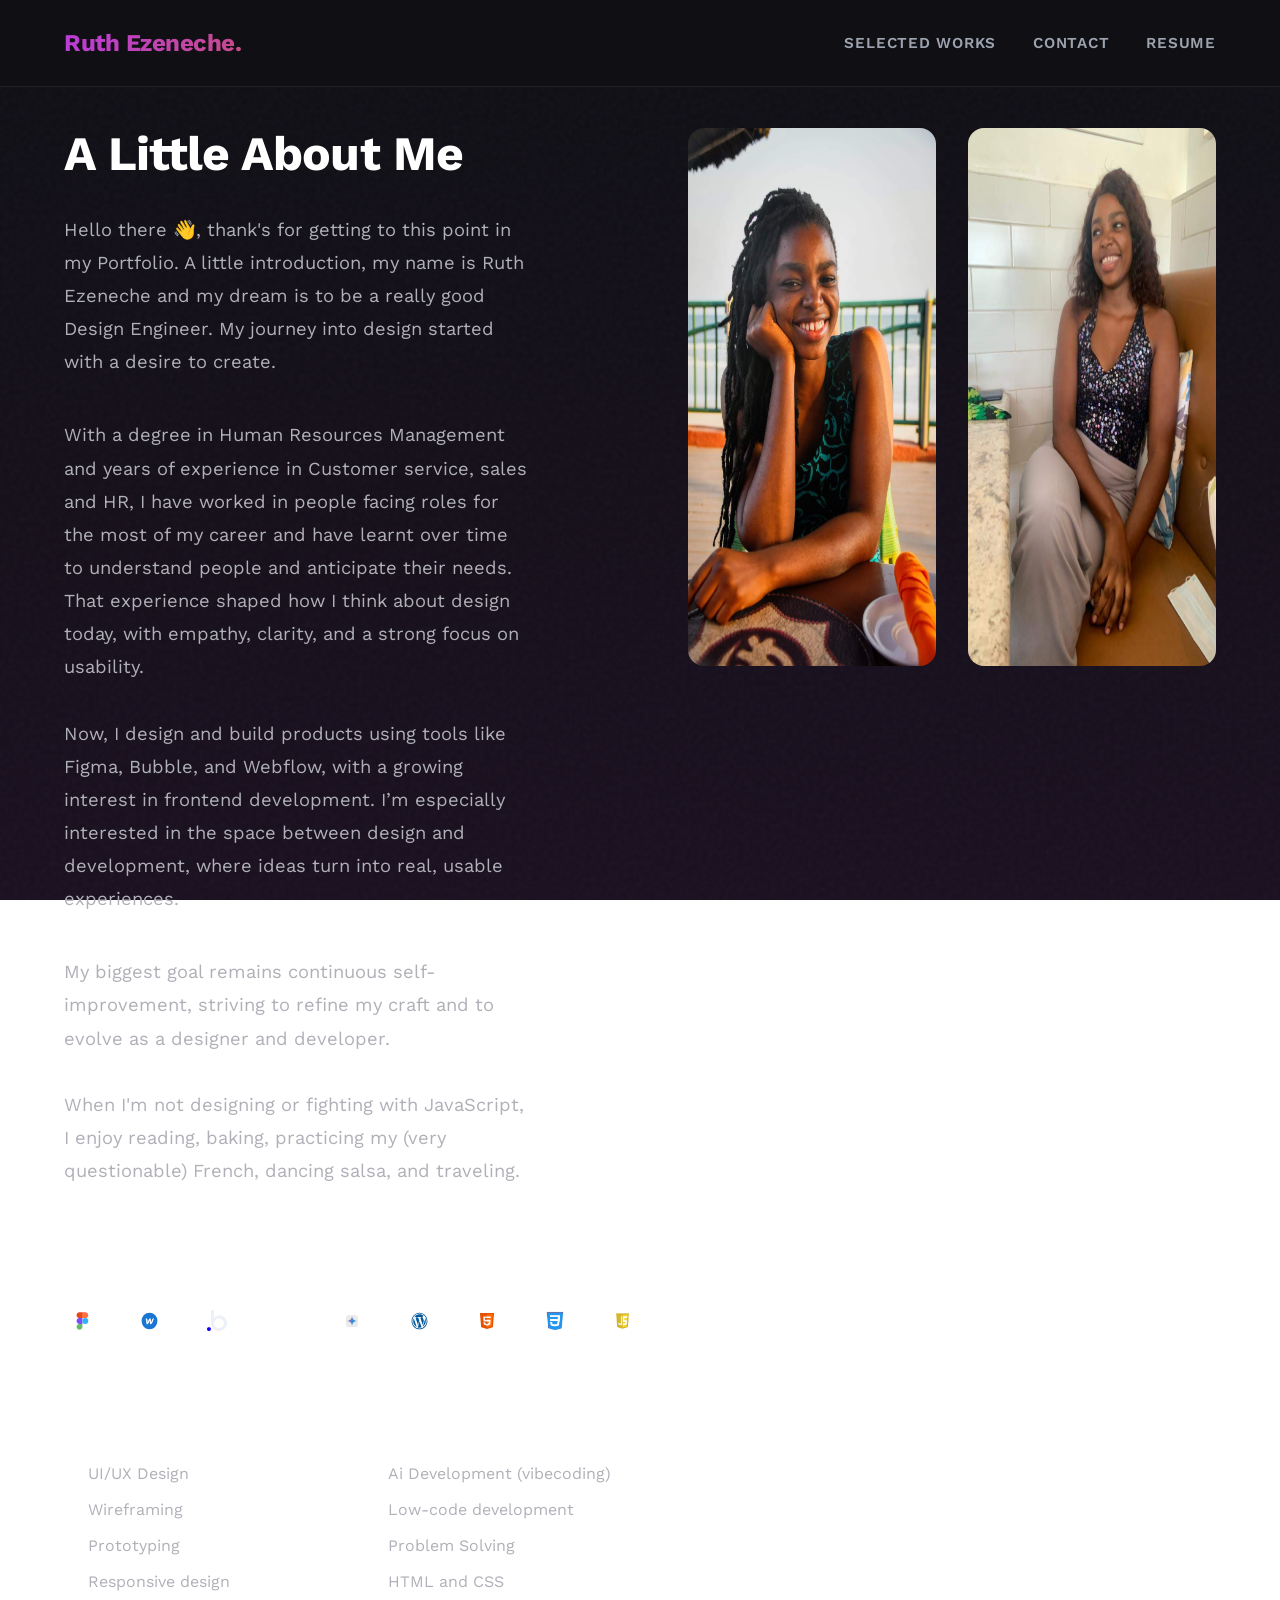
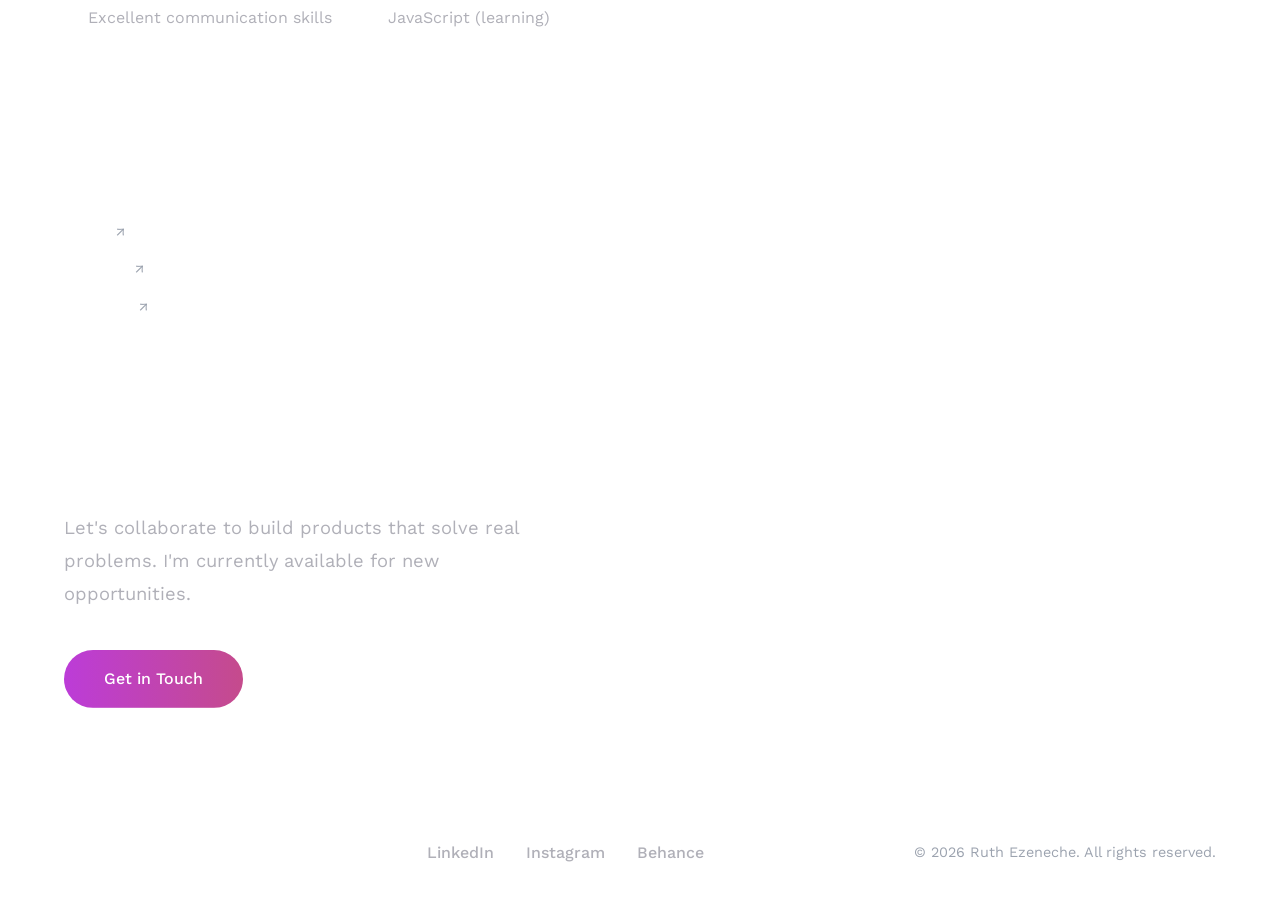
==== about.html @ 05e9ae5f "Add premium case study layouts and about page styling" ====
<!DOCTYPE html>
<html lang="en">

<head>
    <meta charset="UTF-8">
    <meta name="viewport" content="width=device-width, initial-scale=1.0">
    <title>About Ruth Ezeneche | Design Engineer</title>
    <meta name="description" content="About Ruth Ezeneche, a Design Engineer based.">
    <!-- Fonts -->
    <link rel="preconnect" href="https://fonts.googleapis.com">
    <link rel="preconnect" href="https://fonts.gstatic.com" crossorigin>
    <link href="https://fonts.googleapis.com/css2?family=Work+Sans:ital,wght@0,100..900;1,100..900&display=swap"
        rel="stylesheet">
    <link rel="stylesheet" href="style.css">
</head>

<body>
    <!-- Navigation -->
    <nav class="navbar">
        <a href="index.html" class="logo">Ruth Ezeneche.</a>
        <div class="hamburger">
            <span class="bar"></span>
            <span class="bar"></span>
            <span class="bar"></span>
        </div>
        <div class="nav-links">
            <a class="hidden" href="about.html">About</a>
            <a href="index.html#work">Selected Works</a>
            <a href="#contact">Contact</a>
            <a href="#contact">Resume</a>
        </div>
    </nav>

    <main>
        <!-- About Section -->
        <section class="about-section" id="about" style="padding-top: 8rem; border-top: none;">
            <div class="about-grid">

                <div class="about-intro fade-up">

                    <div class="about-text">
                        <h1 class="section-heading">A Little About Me</h1>
                        <p class="about-text">

                            Hello there 👋, thank's for getting to this point in my Portfolio. A little introduction, my
                            name is Ruth Ezeneche and my dream is to be a really good Design Engineer. My journey into
                            design started with a desire to create.

                        </p>

                        <p class="about-text">
                            With a degree in Human Resources Management and
                            years of experience in Customer service, sales and HR, I have worked in people
                            facing roles for the most of my career and have learnt over time to understand people and
                            anticipate their needs. That experience shaped how I think about design today, with empathy,
                            clarity, and a strong focus on usability.<br><br>

                            Now, I design and build products using tools like Figma, Bubble, and Webflow, with a growing
                            interest in frontend development. I’m especially interested in the space between design and
                            development, where ideas turn into real, usable experiences.

                        </p>


                        <p class="about-text">
                            My biggest goal remains continuous self-improvement, striving to refine my craft and to
                            evolve as a designer and developer. <br><br>

                            When I'm not designing or fighting with JavaScript, I enjoy reading, baking, practicing my
                            (very questionable) French,
                            dancing salsa, and traveling.

                        </p>
                    </div>

                    <div class="about-details fade-up delay-1">

                        <div class="detail-group">
                            <h3 class="detail-heading">Skills and Tools</h3>
                            <div class="skill-row">
                                <div class="tools-images">
                                    <img class="tools-icon" src="./Images/icons8-figma.svg" alt="Figma">
                                </div>
                                <div class="tools-images">
                                    <img class="tools-icon" src="./Images/icons8-webflow.svg" alt="Webflow">
                                </div>
                                <div class="tools-images">
                                    <img class="tools-icon" src="./Images/bbble.io-white.png" alt="Bubble">
                                </div>
                                <div class="tools-images">
                                    <img class="tools-icon" src="./Images/chatgpt white.png" alt="ChatGPT">
                                </div>

                                <div class="tools-images">
                                    <img class="tools-icon" src="./Images/gemini_icon-removebg-preview.png"
                                        alt="Gemini">
                                </div>
                                <div class="tools-images">
                                    <img class="tools-icon" src="./Images/icons8-wordpress.svg" alt="Wordpress">
                                </div>
                                <div class="tools-images">
                                    <img class="tools-icon" src="./Images/icons8-html.svg" alt="HTML">
                                </div>
                                <div class="tools-images">
                                    <img class="tools-icon" src="./Images/css_icon-removebg-preview.png" alt="CSS">
                                </div>
                                <div class="tools-images">
                                    <img class="tools-icon" src="./Images/javascript_logo-removebg-preview.png"
                                        alt="Javascript">
                                </div>
                            </div>
                        </div>

                        <div class="detail-group">
                            <h3 class="detail-heading">My Skills</h3>
                            <div class="skills-list">
                                <ul class="skills-group">
                                    <li>UI/UX Design</li>
                                    <li>Wireframing</li>
                                    <li>Prototyping</li>
                                    <li>Responsive design</li>
                                    <li>Excellent communication skills</li>
                                </ul>

                                <ul class="skills-group">

                                    <li>Ai Development (vibecoding)</li>
                                    <li>Low-code development</li>
                                    <li>Problem Solving</li>
                                    <li>HTML and CSS</li>
                                    <li>JavaScript (learning)</li>
                                </ul>
                            </div>

                        </div>

                        <!-- Minimal Contact Section -->
                        <div class="minimal-contact fade-up delay-2">
                            <div class="minimal-contact-header">
                                <h3 class="detail-heading" style="margin-bottom: 0;">Feel free to reach out!</h3>
                                <div class="minimal-contact-line"></div>
                            </div>
                            
                            <ul class="minimal-contact-list">
                                <li style="display: flex; align-items: center; padding-left: 0;">
                                    <a onclick="copyEmail(event)" class="minimal-contact-link">Email <span>↗</span></a>
                                    <span id="email-feedback" class="copy-feedback">Copied to clipboard!</span>
                                </li>
                                <li style="padding-left: 0;"><a href="#" class="minimal-contact-link">Resume <span>↗</span></a></li>
                                <li style="padding-left: 0;"><a href="https://www.linkedin.com/in/ruth-ezeneche/" target="_blank" class="minimal-contact-link">Linkedin <span>↗</span></a></li>
                            </ul>
                            <script>
                                function copyEmail(e) {
                                    e.preventDefault();
                                    navigator.clipboard.writeText('ruthezeneche22@gmail.com').then(() => {
                                        const feedback = document.getElementById('email-feedback');
                                        feedback.classList.add('show');
                                        setTimeout(() => feedback.classList.remove('show'), 2000);
                                    });
                                }
                            </script>
                        </div>

                    </div>

                </div>

                <div class="my-pictures">
                    <div class="pictures-wrapper">
                        <img class=" bio-image" src="./Images/Ruth-at-LaPalm.jpg" alt="Ruth Ezeneche">
                    </div>

                    <div class="pictures-wrapper">
                        <img class="bio-image" src="./Images/me-at-resto.jpg" alt="Ruth Ezeneche">
                    </div>
                </div>

            </div>
        </section>

    </main>

    <!-- Footer Section -->
    <footer class="footer" id="contact">
        <div class="footer-container">
            <div class="footer-top fade-up">
                <div class="footer-cta">
                    <h2>Got a project in mind?</h2>
                    <p>Let's collaborate to build products that solve real problems. I'm currently available for new
                        opportunities.</p>
                    <a href="mailto:hello@example.com" class="btn btn-primary">Get in Touch</a>
                </div>
            </div>

            <div class="footer-bottom fade-up delay-1">
                <div class="footer-logo">Ruth Ezeneche.</div>

                <div class="footer-links">
                    <a href="https://www.linkedin.com/in/ruth-ezeneche/" target="_blank">LinkedIn</a>
                    <a href="https://www.instagram.com/ladyruth_designandbuild/" target="_blank">Instagram</a>
                    <a href="https://www.behance.net/ruthezeneche22" target="_blank">Behance</a>
                </div>

                <div class="footer-copyright">
                    &copy; 2026 Ruth Ezeneche. All rights reserved.
                </div>
            </div>
        </div>
    </footer>

    <script src="script.js"></script>
</body>

</html>
---- style.css ----
:root {
    /* Colors */
    --bg-color: #0F0F14;
    /* Charcoal top */
    --surface-color: #121214;
    --border-color: rgba(255, 255, 255, 0.08);
    /* Subtle borders */
    --text-primary: #ffffff;
    --text-secondary: #9ca3af;

    /* Typography */
    --font-heading: 'Work Sans', sans-serif;
    --font-body: 'Work Sans', sans-serif;

    /* Utilities */
    --transition-smooth: all 0.4s cubic-bezier(0.16, 1, 0.3, 1);
}

* {
    margin: 0;
    padding: 0;
    box-sizing: border-box;
}

body {
    background: linear-gradient(180deg, #0F0F14 0%, #1A1020 100%);
    background-attachment: fixed;
    color: #B0B0B8;
    font-family: var(--font-body);
    font-weight: 400;
    overflow-x: hidden;
    line-height: 1.6;
}

body::before {
    content: "";
    position: fixed;
    top: 0;
    left: 0;
    width: 100vw;
    height: 100vh;
    pointer-events: none;
    z-index: -1;
    opacity: 0.035;
    background-image: url("data:image/svg+xml,%3Csvg viewBox='0 0 200 200' xmlns='http://www.w3.org/2000/svg'%3E%3Cfilter id='noiseFilter'%3E%3CfeTurbulence type='fractalNoise' baseFrequency='0.85' numOctaves='3' stitchTiles='stitch'/%3E%3C/filter%3E%3Crect width='100%25' height='100%25' filter='url(%23noiseFilter)'/%3E%3C/svg%3E");
}

/* -------------------
   TYPOGRAPHY 
------------------- */
h1,
h2,
h3,
h4 {
    font-family: var(--font-heading);
    color: var(--text-primary);
    line-height: 1.1;
    font-weight: 700;
    letter-spacing: -0.02em;
}

.text-gradient {
    color: var(--text-primary);
}

/* -------------------
   NAVIGATION 
------------------- */
.navbar {
    position: fixed;
    top: 0;
    width: 100%;
    padding: 1.5rem 5%;
    display: flex;
    justify-content: space-between;
    align-items: center;
    z-index: 100;
    background: var(--bg-color);
    border-bottom: 1px solid var(--border-color);
}

.logo {
    background: linear-gradient(90deg, #BC3CD8, #C54B8C);
    background-clip: text;
    -webkit-background-clip: text;
    color: transparent;
    text-decoration: none;
    font-family: var(--font-heading);
    font-weight: 700;
    font-size: 1.5rem;
    letter-spacing: -0.02em;
}

.hidden {
    display: none !important;
}

.hamburger {
    display: none;
    cursor: pointer;
}

.hamburger .bar {
    display: block;
    width: 25px;
    height: 3px;
    margin: 5px auto;
    -webkit-transition: all 0.3s ease-in-out;
    transition: all 0.3s ease-in-out;
    background-color: var(--text-primary);
    border-radius: 2px;
}

.nav-links a {
    color: var(--text-secondary);
    text-decoration: none;
    margin-left: 2rem;
    font-size: 0.95rem;
    transition: var(--transition-smooth);
    font-weight: 600;
    text-transform: uppercase;
    letter-spacing: 0.05em;
    position: relative;
    display: inline-block;
}

.nav-links a::after {
    content: '';
    position: absolute;
    bottom: -6px;
    /* Adjust distance from text */
    left: 50%;
    transform: translateX(-50%);
    width: 0;
    height: 3px;
    background-color: #ffffff;
    border-radius: 4px;
    transition: width 0.3s ease;
}

.nav-links a:hover {
    color: #BC3CD8;
    /* Using the bright purple/pink from your gradient */
}

.nav-links a:hover::after {
    width: 16px;
    /* The short dash length */
}

/* -------------------
   HERO SECTION 
------------------- */
.hero {
    min-height: 100vh;
    display: flex;
    flex-direction: column;
    justify-content: center;
    padding: 7rem 5% 1rem;
    position: relative;

}


.hero-title {
    font-size: clamp(3rem, 7vw, 5.5rem);
    letter-spacing: -0.02em;
    margin-bottom: 2rem;
    font-weight: 100;
}

.bold-text {
    font-weight: 600;
}

.hero-subtitle {
    font-size: 1.125rem;
    color: var(--text-secondary);
    max-width: 60%;
    margin-bottom: 3.5rem;
    font-weight: 400;
}

/* Buttons */
.hero-actions {
    display: flex;
    gap: 1.5rem;
    align-items: center;
}

.btn {
    padding: 1rem 2.5rem;
    border-radius: 100px;
    text-decoration: none;
    font-weight: 500;
    font-size: 1rem;
    transition: var(--transition-smooth);
    display: inline-flex;
    align-items: center;
    justify-content: center;
    cursor: pointer;
}

.btn-primary {
    background: linear-gradient(90deg, #BC3CD8, #C54B8C, #bc3cd8);
    background-size: 200% 100%;
    background-position: left;
    color: var(--text-primary);

    transition: background-position 0.4s ease, transform 0.2s ease, box-shadow 0.2s ease;
}


.btn-primary:hover {
    background-position: right;
    transform: translateY(-3px);
    box-shadow: 0 4px 12px rgba(0, 0, 0, 0.4);
}

.btn-secondary {
    background: transparent;
    color: var(--text-primary);
    border: 1px solid var(--border-color);
}

.btn-secondary:hover {
    background: var(--surface-color);
    transform: translateY(-3px);
}

/* Scroll Indicator */
.scroll-indicator {
    position: absolute;
    bottom: 2.5rem;
    left: 5%;
    display: flex;
    align-items: center;
    gap: 1rem;
}





/* -------------------
   SECTIONS & UTILITIES 
------------------- */
.works {
    padding: 4rem 5%;
    min-height: 100vh;
}

.section-header {
    margin-bottom: 4rem;
}

.section-header h2 {
    font-size: clamp(2.5rem, 5vw, 4rem);
    margin-bottom: 1rem;
}

.section-subtitle {
    color: var(--text-secondary);
    font-size: 1.1rem;
}

/* Intro Animations */
.fade-up {
    opacity: 0;
    transform: translateY(30px);
    animation: fadeUpAnim 1s cubic-bezier(0.16, 1, 0.3, 1) forwards;
}

.delay-1 {
    animation-delay: 0.2s;
}

.delay-2 {
    animation-delay: 0.4s;
}

.delay-3 {
    animation-delay: 0.6s;
}

@keyframes fadeUpAnim {
    to {
        opacity: 1;
        transform: translateY(0);
    }
}

/* -------------------
   ABOUT SECTION 
------------------- */
.about-section {
    padding: 4rem 5%;
    border-bottom: 1px solid var(--border-color);
}

.about-grid {
    display: flex;
    flex-direction: row;
    gap: 3rem;
    margin: 0 auto;
}

.about-intro {
    width: 50%;
}

.about-intro .section-heading {
    font-size: clamp(2rem, 4vw, 3rem);
    margin-bottom: 2rem;
    color: var(--text-primary);
}

.about-text {
    font-size: 1.15rem;
    margin-bottom: 2.5rem;
    width: 90%;
    line-height: 1.8;
}



.tools-images {
    width: 64px;
    height: 64px;
    border-radius: 999px;
    padding: 8px;
}

.tools-icon {
    width: 100%;
    height: 100%;
    object-fit: contain;
}



.read-more {
    display: inline-block;
    font-size: 0.95rem;
    font-weight: 500;
    color: var(--text-primary);
    text-decoration: none;
    border-bottom: 1px solid var(--text-primary);
    padding-bottom: 4px;
    transition: var(--transition-smooth);
}

.read-more:hover {
    color: var(--text-secondary);
    border-color: var(--text-secondary);
    transform: translateX(4px);
}

.my-pictures {
    width: 50%;
    display: flex;
    flex-direction: row;
    gap: 2rem;
}

.pictures-wrapper {
    width: 100%;
    max-height: 30%;
    border-radius: 1rem;
}

.bio-image {
    width: 100%;
    height: 100%;
    border-radius: 1rem;
}

.about-details {
    display: flex;
    flex-direction: column;
    gap: 4rem;
    padding-top: 1rem;
}

.detail-group {
    display: flex;
    flex-direction: column;
    gap: 1.25rem;
}

.detail-heading {
    font-size: 1rem;
    color: var(--text-primary);
    margin-bottom: 0.5rem;
    letter-spacing: 0.05em;
    text-transform: uppercase;
}

.skill-row {
    display: flex;
    gap: 2rem;
    font-size: 1rem;
    line-height: 1.5;
}

.skills-list {
    display: flex;
    flex-direction: row;
    gap: 2rem;
}

.skill-label {
    min-width: 80px;
    color: var(--text-primary);
}

.skills-group {
    list-style: none;
}

.skills-group li {
    position: relative;
    padding-left: 1.5rem;
    margin-bottom: 0.75rem;
    font-size: 1rem;
    line-height: 1.5;
}

.skills-group li::before {
    content: "—";
    position: absolute;
    left: 0;
    color: var(--text-primary);
}


/* -------------------
   WORKS GRID & CARDS
------------------- */
.works-grid {
    display: grid;
    grid-template-columns: repeat(auto-fill, minmax(320px, 1fr));
    gap: 3rem;
    align-items: stretch;
}

.work-card {
    display: flex;
    flex-direction: column;
    background: #252528;
    border: 1px solid rgba(255, 255, 255, 0.05);
    border-radius: 8px;
    padding: 2rem;
    text-decoration: none;
    color: var(--text-primary);
    transition: var(--transition-smooth);
    position: relative;
    cursor: pointer;
    min-height: 480px;
}

.work-card:hover {
    transform: translateY(-4px);
    border-color: rgba(255, 255, 255, 0.15);
    box-shadow: 0 10px 30px rgba(0, 0, 0, 0.5);
    background: #2A2A2D;
}

.work-tags {
    font-family: 'Courier New', Courier, monospace;
    font-size: 0.75rem;
    color: #e0e0e0;
    letter-spacing: 0.05em;
    text-transform: uppercase;
    margin-bottom: 2rem;
}

.work-image-container {
    width: 100%;
    flex-grow: 1;
    display: flex;
    align-items: center;
    justify-content: center;
    margin-bottom: 2rem;
    background: transparent;
    overflow: hidden;
}

.work-image {
    width: 100%;
    height: 100%;
    max-height: 280px;
    object-fit: contain;
    transition: transform 0.6s cubic-bezier(0.16, 1, 0.3, 1);
}

.work-card:hover .work-image {
    transform: scale(1.05);
}

.work-info {
    margin-top: auto;
}

.work-info h3 {
    font-family: var(--font-heading);
    font-size: 1.4rem;
    font-weight: 700;
    margin-bottom: 0.5rem;
    color: #ffffff;
}

.work-info p {
    color: #d1d1d1;
    font-size: 0.95rem;
    margin-bottom: 0;
}

/* -------------------
   FOOTER SECTION 
------------------- */
.footer {
    padding: 3rem 5%;
    border-top: 1px solid var(--border-color);
}

.footer-container {

    margin: 0 auto;
    display: flex;
    flex-direction: column;
    gap: 6rem;
}

.footer-top {
    display: flex;
    justify-content: space-between;
    align-items: flex-end;
    gap: 3rem;
}

.footer-cta h2 {
    font-size: clamp(2rem, 4vw, 3rem);
    margin-bottom: 1.5rem;
    line-height: 1.1;
    color: var(--text-primary);
}

.footer-cta p {
    color: #B0B0B8;
    font-size: 1.15rem;
    max-width: 500px;
    margin-bottom: 2.5rem;
    line-height: 1.8;
}

.footer-bottom {
    display: flex;
    justify-content: space-between;
    align-items: center;
    padding-top: 2rem;
    border-top: 1px solid var(--border-color);
}

.footer-logo {
    font-family: var(--font-heading);
    font-weight: 700;
    color: var(--text-primary);
    font-size: 1.25rem;
}

.footer-links {
    display: flex;
    gap: 2rem;
}

.footer-links a {
    color: #B0B0B8;
    text-decoration: none;
    font-weight: 500;
    transition: var(--transition-smooth);
}

.footer-links a:hover {
    color: var(--text-primary);
}

.footer-copyright {
    color: var(--text-secondary);
    font-size: 0.9rem;
}

/* -------------------
   PREMIUM CASE STUDY (Converseo)
------------------- */
.cs-premium-main {
    padding-top: 10rem;
    padding-bottom: 6rem;
    max-width: 1200px;
    margin: 0 auto;
    padding-left: 5%;
    padding-right: 5%;
}

.cs-hero-wrapper {
    text-align: center;
    margin-bottom: 5rem;
}

.cs-pill {
    display: inline-block;
    padding: 0.5rem 1.2rem;
    border-radius: 100px;
    background: rgba(188, 60, 216, 0.1);
    color: #BC3CD8;
    font-size: 0.85rem;
    font-weight: 600;
    letter-spacing: 0.05em;
    text-transform: uppercase;
    margin-bottom: 1.5rem;
    border: 1px solid rgba(188, 60, 216, 0.2);
}

.cs-huge-title {
    font-size: clamp(3rem, 8vw, 6rem);
    letter-spacing: -0.03em;
    margin-bottom: 1.5rem;
    font-family: var(--font-heading);
}

.cs-hero-subtitle {
    font-size: 1.25rem;
    color: var(--text-secondary);
    max-width: 700px;
    margin: 0 auto 3rem;
    line-height: 1.6;
}

.cs-bento-meta {
    display: grid;
    grid-template-columns: repeat(auto-fit, minmax(200px, 1fr));
    gap: 2rem;
    background: var(--surface-color);
    border: 1px solid var(--border-color);
    border-radius: 16px;
    padding: 3rem;
    margin-bottom: 8rem;
    text-align: left;
}

.meta-block h4 {
    font-size: 0.85rem;
    text-transform: uppercase;
    color: var(--text-secondary);
    letter-spacing: 0.05em;
    margin-bottom: 0.5rem;
}

.meta-block p {
    font-size: 1.1rem;
    color: var(--text-primary);
    font-weight: 500;
}

.cs-split-section {
    display: grid;
    grid-template-columns: repeat(auto-fit, minmax(400px, 1fr));
    gap: 4rem;
    margin-bottom: 8rem;
    align-items: start;
}

.cs-section-title {
    font-size: 2.5rem;
    letter-spacing: -0.02em;
    margin-bottom: 1.5rem;
}

.cs-text-body {
    font-size: 1.15rem;
    line-height: 1.8;
    color: var(--text-secondary);
}

.cs-image-grid {
    display: grid;
    grid-template-columns: 1fr 1fr;
    gap: 2rem;
    margin-bottom: 8rem;
}

.cs-image-grid.featured {
    grid-template-columns: 1fr;
    margin-bottom: 2rem;
}

.cs-image-card {
    background: #151518;
    border-radius: 16px;
    overflow: hidden;
    min-height: 500px;
    display: flex;
    align-items: center;
    justify-content: center;
    border: 1px solid rgba(255, 255, 255, 0.03);
    position: relative;
    transition: transform 0.4s ease;
}

.cs-image-card:hover {
    transform: translateY(-5px);
}

.cs-image-card.small {
    min-height: 350px;
}

.cs-image-card img {
    width: 100%;
    height: 100%;
    object-fit: cover;
}

.cs-placeholder-text {
    position: absolute;
    color: rgba(255, 255, 255, 0.3);
    font-family: monospace;
    font-size: 0.9rem;
    text-align: center;
    padding: 2rem;
}

.cs-cards-grid {
    display: grid;
    grid-template-columns: repeat(auto-fit, minmax(300px, 1fr));
    gap: 2rem;
    margin-bottom: 8rem;
}

.cs-feature-card {
    background: var(--surface-color);
    border: 1px solid var(--border-color);
    border-radius: 16px;
    padding: 2.5rem;
}

.cs-feature-card h3 {
    font-size: 1.4rem;
    margin-bottom: 1rem;
}

/* -------------------
   MINIMAL CONTACT LIST 
------------------- */
.minimal-contact {
    margin-top: 4rem;
}

.minimal-contact-header {
    display: flex;
    align-items: center;
    gap: 1.5rem;
    margin-bottom: 2rem;
}

.minimal-contact-header h3 {
    margin-bottom: 0;
    white-space: nowrap;
}

.minimal-contact-line {
    flex-grow: 1;
    height: 1px;
    background-color: var(--border-color);
}

.minimal-contact-list {
    display: flex;
    flex-direction: column;
    gap: 0.75rem;
    list-style: none;
}

.minimal-contact-list li::before {
    display: none;
}

.minimal-contact-link {
    font-size: 1rem;
    line-height: 1.5;
    color: var(--text-primary);
    text-decoration: none;
    transition: var(--transition-smooth);
    display: inline-flex;
    align-items: center;
    gap: 0.5rem;
    width: fit-content;
    cursor: pointer;
}

.minimal-contact-link span {
    font-size: 0.9rem;
    color: var(--text-secondary);
    transition: transform 0.3s ease;
}

.minimal-contact-link:hover {
    color: #BC3CD8;
}

.minimal-contact-link:hover span {
    transform: translate(3px, -3px);
    color: #BC3CD8;
}

.copy-feedback {
    font-size: 0.85rem;
    color: #4CAF50;
    background: rgba(76, 175, 80, 0.1);
    padding: 0.1rem 0.5rem;
    border-radius: 4px;
    margin-left: 0.5rem;
    opacity: 0;
    transition: opacity 0.3s ease;
    pointer-events: none;
}

.copy-feedback.show {
    opacity: 1;
}

/* -------------------
   RESPONSIVE DESIGN 
------------------- */
@media (max-width: 900px) {
    .about-grid {
        flex-direction: column;
        /* Fixed from incorrect grid usage to flex row toggle */
    }

    .about-intro,
    .my-pictures {
        width: 100%;
    }

    .hero-subtitle {
        max-width: 80%;
    }

    .footer-top {
        flex-direction: column;
        align-items: flex-start;
    }

    .footer-bottom {
        flex-direction: column;
        align-items: flex-start;
        gap: 2rem;
    }

    .footer-links {
        flex-wrap: wrap;
        gap: 1.5rem;
    }
}

@media (max-width: 768px) {
    .hamburger {
        display: block;
        position: relative;
        z-index: 101;
        /* Keeps the hamburger above the sliding menu */
    }

    .hamburger.active .bar:nth-child(2) {
        opacity: 0;
    }

    .hamburger.active .bar:nth-child(1) {
        transform: translateY(8px) rotate(45deg);
    }

    .hamburger.active .bar:nth-child(3) {
        transform: translateY(-8px) rotate(-45deg);
    }

    .navbar {
        flex-direction: row;
        justify-content: space-between;
        align-items: start;
        padding: 1.5rem 5%;
    }

    .nav-links {
        position: fixed;
        right: -100%;
        /* Hides off-screen to the right by default */
        top: 0;
        height: 100vh;
        width: 50%;
        min-width: 250px;
        /* Ensure it stays readable on narrow phones */
        display: flex;
        flex-direction: column;
        justify-content: start;
        background-color: var(--surface-color);
        text-align: left;
        transition: right 0.4s ease-in-out;
        border-left: 1px solid var(--border-color);
        z-index: 100;
        padding-top: 5rem;
        /* Reset old left attribute */
        left: auto;
    }

    .nav-links.active {
        right: 0;
        /* Slides into view */
    }

    .nav-links a {
        display: block;
        margin: 1rem 1rem;
        /* Added spacing to fill height beautifully */
        font-size: 1rem;
        font-weight: 400;
    }

    .hero {
        padding-top: 7rem;
    }

    .hero-subtitle {
        max-width: 100%;
    }

    .skill-row {
        flex-wrap: wrap;
        gap: 1.5rem;
        justify-content: flex-start;
    }

    .skills-list {
        flex-direction: column;
        gap: 1.5rem;
    }
}

@media (max-width: 600px) {
    .hero-actions {
        flex-direction: column;
        align-items: stretch;
        gap: 1rem;
    }

    .btn {
        width: 100%;
    }

    .works-grid {
        /* Works grid is minimum 320px, to avoid tiny mobile overflow: */
        grid-template-columns: 1fr;
    }

    .my-pictures {
        flex-direction: column;
        gap: 1.5rem;
    }

    .pictures-wrapper {
        height: auto;
    }

    .section-header h2 {
        font-size: 2.25rem;
    }
}
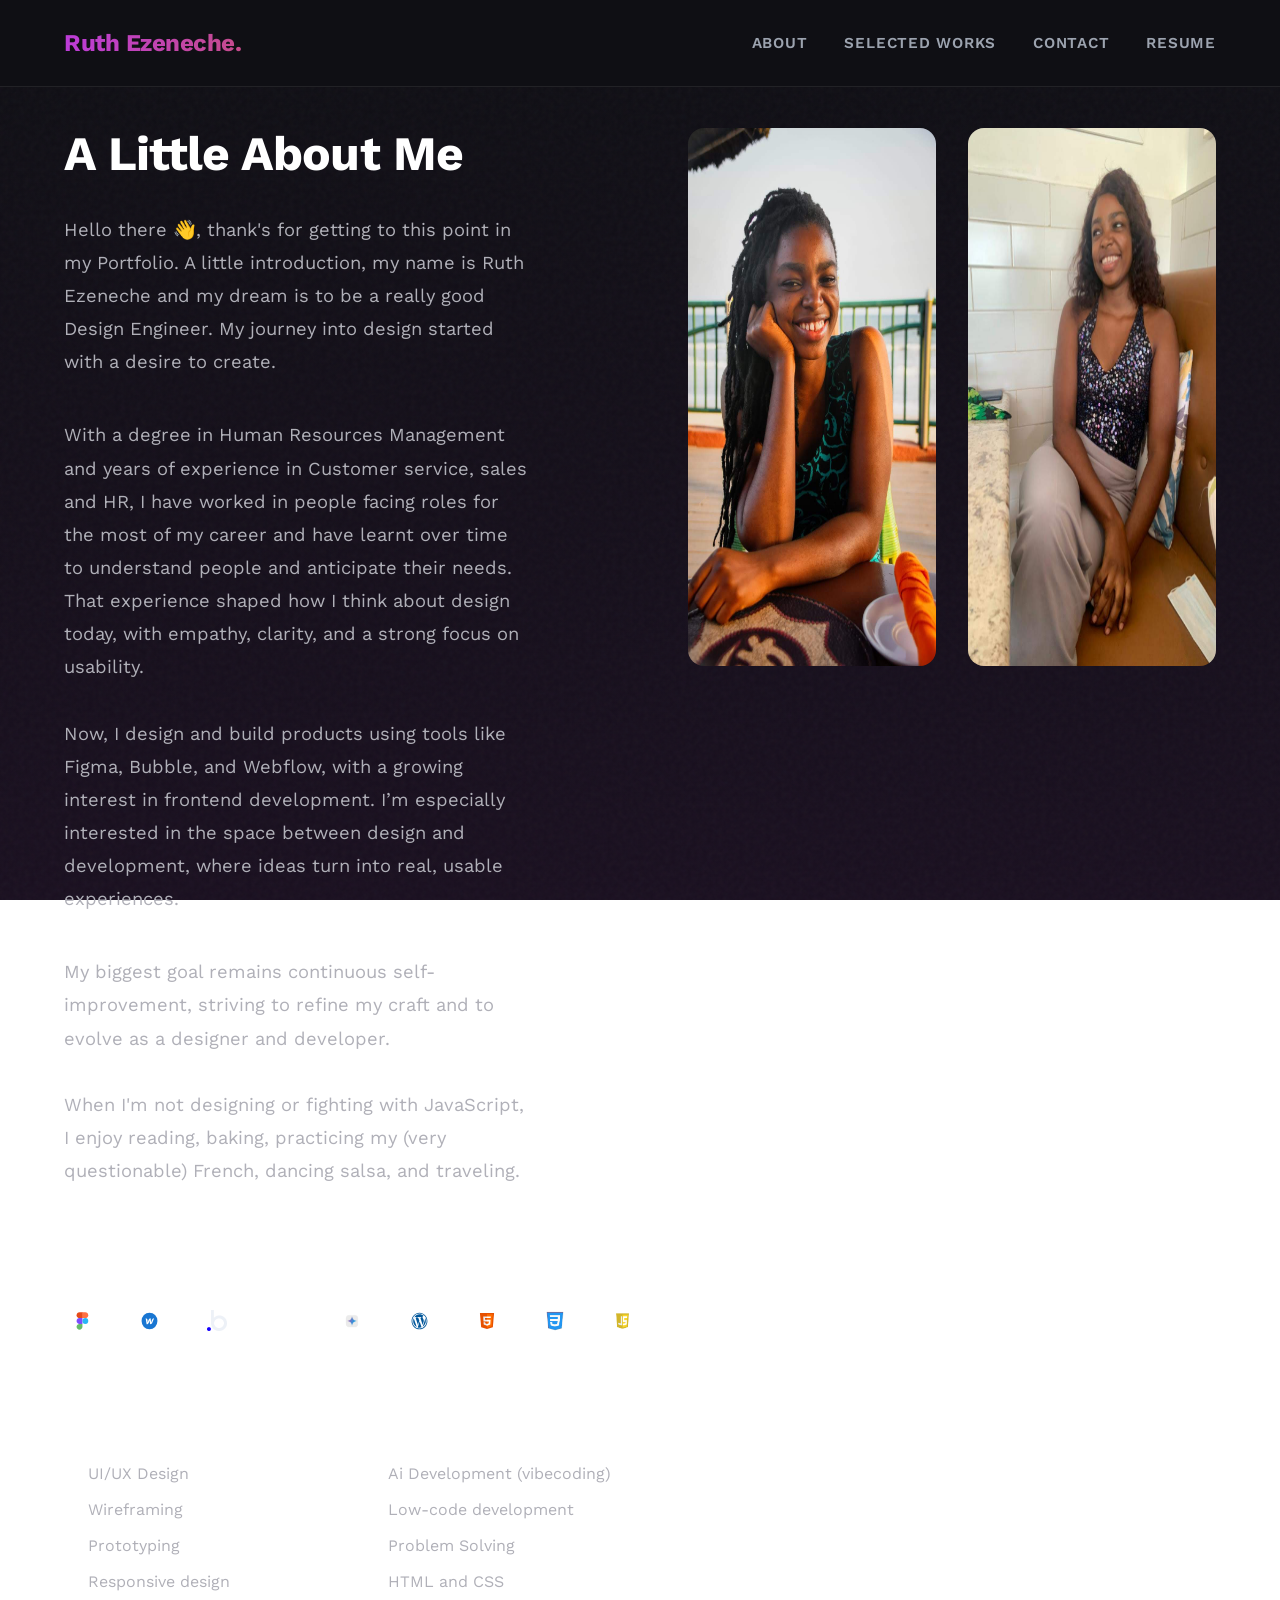
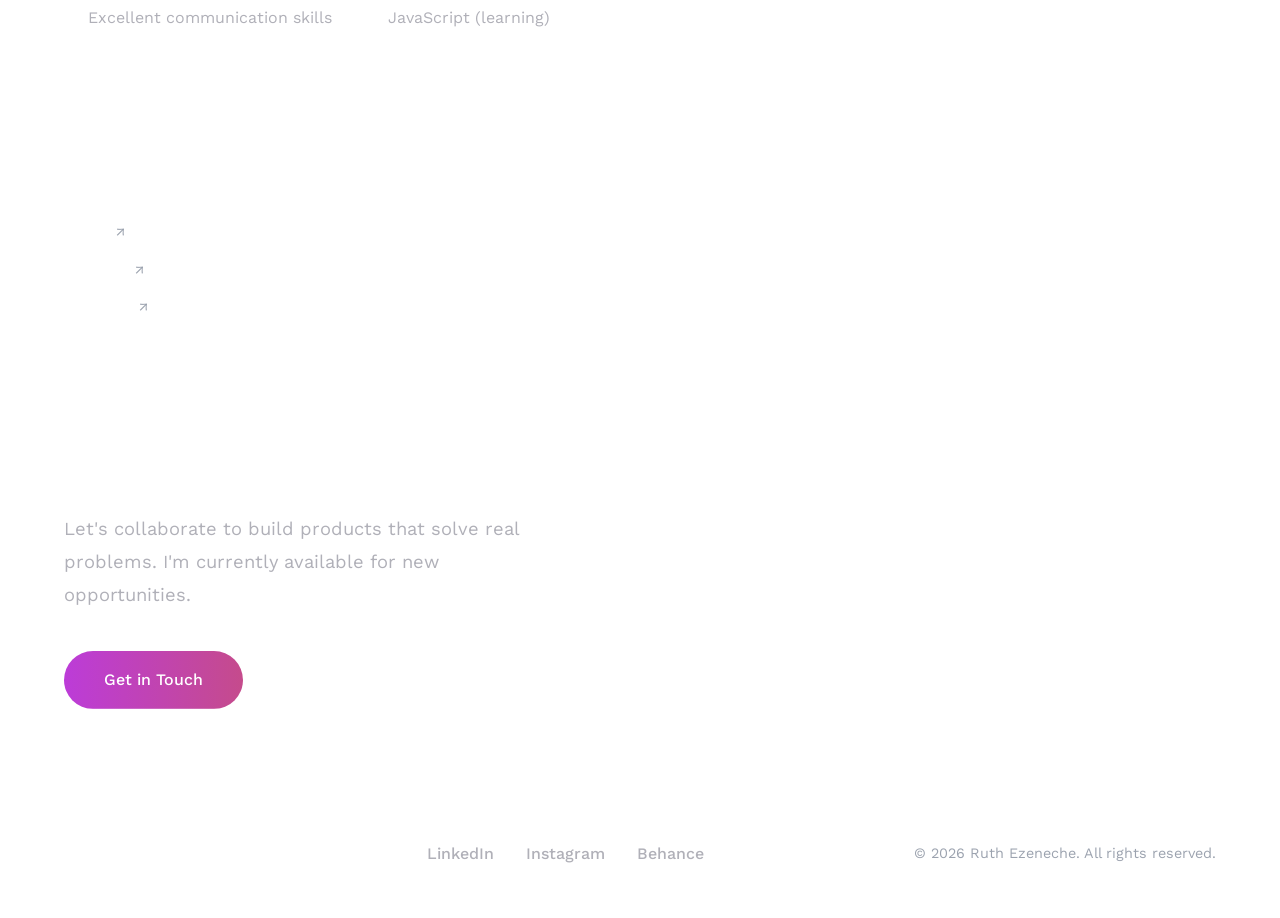
==== commit cd711195: "Remove unused pages" ====
--- a/about.html
+++ b/about.html
@@ -24,7 +24,7 @@
             <span class="bar"></span>
         </div>
         <div class="nav-links">
-            <a class="hidden" href="about.html">About</a>
+            <a href="about.html">About</a>
             <a href="index.html#work">Selected Works</a>
             <a href="#contact">Contact</a>
             <a href="#contact">Resume</a>
@@ -33,7 +33,7 @@
 
     <main>
         <!-- About Section -->
-        <section class="about-section" id="about" style="padding-top: 8rem; border-top: none;">
+        <section class="about-section no-border-top" id="about">
             <div class="about-grid">
 
                 <div class="about-intro fade-up">
@@ -137,17 +137,17 @@
                         <!-- Minimal Contact Section -->
                         <div class="minimal-contact fade-up delay-2">
                             <div class="minimal-contact-header">
-                                <h3 class="detail-heading" style="margin-bottom: 0;">Feel free to reach out!</h3>
+                                <h3 class="detail-heading mb-0">Feel free to reach out!</h3>
                                 <div class="minimal-contact-line"></div>
                             </div>
                             
                             <ul class="minimal-contact-list">
-                                <li style="display: flex; align-items: center; padding-left: 0;">
+                                <li>
                                     <a onclick="copyEmail(event)" class="minimal-contact-link">Email <span>↗</span></a>
                                     <span id="email-feedback" class="copy-feedback">Copied to clipboard!</span>
                                 </li>
-                                <li style="padding-left: 0;"><a href="#" class="minimal-contact-link">Resume <span>↗</span></a></li>
-                                <li style="padding-left: 0;"><a href="https://www.linkedin.com/in/ruth-ezeneche/" target="_blank" class="minimal-contact-link">Linkedin <span>↗</span></a></li>
+                                <li><a href="#" class="minimal-contact-link">Resume <span>↗</span></a></li>
+                                <li><a href="https://www.linkedin.com/in/ruth-ezeneche/" target="_blank" class="minimal-contact-link">Linkedin <span>↗</span></a></li>
                             </ul>
                             <script>
                                 function copyEmail(e) {
--- a/style.css
+++ b/style.css
@@ -596,7 +596,6 @@
 .cs-premium-main {
     padding-top: 10rem;
     padding-bottom: 6rem;
-    max-width: 1200px;
     margin: 0 auto;
     padding-left: 5%;
     padding-right: 5%;
@@ -614,26 +613,25 @@
     background: rgba(188, 60, 216, 0.1);
     color: #BC3CD8;
     font-size: 0.85rem;
-    font-weight: 600;
+    font-weight: 500;
     letter-spacing: 0.05em;
-    text-transform: uppercase;
+
     margin-bottom: 1.5rem;
     border: 1px solid rgba(188, 60, 216, 0.2);
 }
 
+.con {
+    background: rgba(85, 156, 164, 0.2);
+    color: #D2E7E9;
+    border: 1px solid rgba(85, 156, 164, 0.2);
+}
+
+
 .cs-huge-title {
-    font-size: clamp(3rem, 8vw, 6rem);
+    font-size: clamp(3rem, 7vw, 5.5rem);
     letter-spacing: -0.03em;
     margin-bottom: 1.5rem;
     font-family: var(--font-heading);
-}
-
-.cs-hero-subtitle {
-    font-size: 1.25rem;
-    color: var(--text-secondary);
-    max-width: 700px;
-    margin: 0 auto 3rem;
-    line-height: 1.6;
 }
 
 .cs-bento-meta {
@@ -666,8 +664,16 @@
     display: grid;
     grid-template-columns: repeat(auto-fit, minmax(400px, 1fr));
     gap: 4rem;
-    margin-bottom: 8rem;
+    margin: 10rem 0;
     align-items: start;
+}
+
+.rounded {
+    border-radius: 8px;
+}
+
+.rounded img {
+    border-radius: 8px;
 }
 
 .cs-section-title {
@@ -677,7 +683,7 @@
 }
 
 .cs-text-body {
-    font-size: 1.15rem;
+    font-size: 1rem;
     line-height: 1.8;
     color: var(--text-secondary);
 }
@@ -698,11 +704,11 @@
     background: #151518;
     border-radius: 16px;
     overflow: hidden;
+    width: 100%;
     min-height: 500px;
     display: flex;
     align-items: center;
     justify-content: center;
-    border: 1px solid rgba(255, 255, 255, 0.03);
     position: relative;
     transition: transform 0.4s ease;
 }
@@ -715,11 +721,25 @@
     min-height: 350px;
 }
 
+.cs-image-card.hero-card {
+    min-height: 600px;
+    width: 100%;
+}
+
+.cs-image-card.dark-card {
+    background: #1a1a1d;
+}
+
 .cs-image-card img {
     width: 100%;
-    height: 100%;
+    height: auto;
     object-fit: cover;
 }
+
+.black {
+    background-color: #0D1F21;
+}
+
 
 .cs-placeholder-text {
     position: absolute;
@@ -738,15 +758,16 @@
 }
 
 .cs-feature-card {
-    background: var(--surface-color);
-    border: 1px solid var(--border-color);
+
+    border: 1px solid #0A4E55;
     border-radius: 16px;
-    padding: 2.5rem;
+    padding: 1.5rem 1rem;
 }
 
 .cs-feature-card h3 {
     font-size: 1.4rem;
     margin-bottom: 1rem;
+    color: #fff;
 }
 
 /* -------------------
@@ -827,6 +848,163 @@
 
 .copy-feedback.show {
     opacity: 1;
+}
+
+/* -------------------
+   UTILITY CLASSES REPLACING INLINE STYLES 
+------------------- */
+.pt-2 {
+    padding-top: 2rem;
+}
+
+.divider {
+    border: solid 1px var(--border-color);
+    width: 100%;
+    height: 1px;
+    margin: 2rem 0;
+}
+
+.mt-2 {
+    margin-top: 2rem;
+}
+
+.mt-4 {
+    margin-top: 4rem;
+}
+
+.mb-1 {
+    margin-bottom: 1rem;
+}
+
+.mb-1-5 {
+    margin-bottom: 1.5rem;
+}
+
+.mb-2 {
+    margin-bottom: 2rem;
+}
+
+.mb-4 {
+    margin-bottom: 4rem;
+}
+
+.mb-5 {
+    margin-bottom: 5rem;
+}
+
+.my-4 {
+    margin-top: 4rem;
+    margin-bottom: 4rem;
+}
+
+.mb-0-5 {
+    margin-bottom: 0.5rem;
+}
+
+.mb-0 {
+    margin-bottom: 0 !important;
+}
+
+.text-left {
+    text-align: left !important;
+}
+
+.text-center {
+    text-align: center;
+}
+
+.text-white {
+    color: white;
+    margin-bottom: 1.5rem;
+    font-size: 2rem;
+}
+
+.text-light {
+    color: #d1d1d1;
+}
+
+.max-w-700 {
+    max-width: 700px;
+    margin: 0 0 2rem;
+}
+
+/* Components */
+.cs-meta {
+    display: flex;
+    gap: 2rem;
+    margin-bottom: 3rem;
+    color: #e0e0e0;
+    font-family: 'Courier New', Courier, monospace;
+    font-size: 0.9rem;
+    text-transform: uppercase;
+    flex-wrap: wrap;
+    /* Good for responsiveness */
+}
+
+.cs-list {
+    padding-left: 1.5rem;
+}
+
+.cs-list li {
+    margin-bottom: 0.5rem;
+}
+
+.cs-image-grid.col-2 {
+    grid-template-columns: 1fr 1fr;
+}
+
+.cs-cta.center {
+    display: flex;
+    justify-content: center;
+    gap: 1.5rem;
+    padding: 4rem 0;
+    border-top: 1px solid rgba(255, 255, 255, 0.1);
+}
+
+.cs-cta-bottom {
+    display: flex;
+    gap: 1.5rem;
+    border-top: 1px solid rgba(255, 255, 255, 0.1);
+    padding-top: 3rem;
+    flex-wrap: wrap;
+}
+
+.btn.btn-pill {
+    padding: 1rem 2rem;
+    border-radius: 100px;
+    text-decoration: none;
+    color: white;
+}
+
+.btn-secondary.btn-pill {
+    border: 1px solid rgba(255, 255, 255, 0.2);
+}
+
+.image-placeholder {
+    width: 100%;
+    background: #252528;
+    border: 1px solid rgba(255, 255, 255, 0.05);
+    /* Normalized border color */
+    border-radius: 12px;
+    display: flex;
+    align-items: center;
+    justify-content: center;
+    color: #666;
+    margin-bottom: 2rem;
+    overflow: hidden;
+}
+
+.image-placeholder.h-400 {
+    height: 400px;
+}
+
+.image-placeholder.h-350 {
+    height: 350px;
+}
+
+.about-section.no-border-top {
+    padding-top: 8rem;
+    border-top: none;
 }
 
 /* -------------------
@@ -974,4 +1152,312 @@
     .section-header h2 {
         font-size: 2.25rem;
     }
+}
+
+/* -------------------
+   CASE STUDIES DASHBOARD
+------------------- */
+.cs-dashboard {
+    display: flex;
+    min-height: 100vh;
+    padding-top: 80px;
+    /* Space for navbar */
+    max-width: 1400px;
+    margin: 0 auto;
+}
+
+.cs-sidebar {
+    width: 250px;
+    padding: 3rem 2rem;
+    border-right: 1px solid var(--border-color);
+    position: sticky;
+    top: 80px;
+    height: calc(100vh - 80px);
+    overflow-y: auto;
+    background: var(--bg-color);
+    z-index: 10;
+}
+
+.cs-sidebar-category {
+    margin-bottom: 2.5rem;
+}
+
+.cs-sidebar-category h3 {
+    font-size: 0.85rem;
+    text-transform: uppercase;
+    color: var(--text-secondary);
+    letter-spacing: 0.1em;
+    margin-bottom: 1rem;
+}
+
+.cs-tab-btn {
+    display: block;
+    width: 100%;
+    text-align: left;
+    background: none;
+    border: none;
+    color: var(--text-secondary);
+    font-family: var(--font-body);
+    font-size: 1.05rem;
+    padding: 0.75rem 0;
+    cursor: pointer;
+    transition: var(--transition-smooth);
+    position: relative;
+    font-weight: 500;
+}
+
+.cs-tab-btn:hover {
+    color: var(--text-primary);
+    transform: translateX(5px);
+}
+
+.cs-tab-btn.active {
+    color: #BC3CD8;
+    font-weight: 600;
+}
+
+.cs-content-area {
+    flex: 1;
+    position: relative;
+    overflow-x: hidden;
+}
+
+.cs-tab-content {
+    display: none;
+    opacity: 0;
+    transition: opacity 0.4s ease;
+}
+
+.cs-tab-content.active {
+    display: block;
+    opacity: 1;
+}
+
+/* Make Sidebar responsive */
+@media (max-width: 900px) {
+    .cs-dashboard {
+        flex-direction: column;
+    }
+
+    .cs-sidebar {
+        width: 100%;
+        height: auto;
+        position: relative;
+        top: 0;
+        border-right: none;
+        border-bottom: 1px solid var(--border-color);
+        display: flex;
+        flex-wrap: wrap;
+        flex-direction: column;
+        gap: 1.5rem;
+        padding: 2rem 5%;
+        z-index: 1;
+    }
+
+    .cs-sidebar-category {
+        margin-bottom: 0;
+        display: flex;
+        flex-direction: column;
+    }
+
+    .cs-tab-btn {
+        display: block;
+        width: 100%;
+        padding: 0.5rem 0;
+    }
+}
+
+/* CSS classes generated for case-studies.html refactor */
+.cs-meta {
+    display: flex;
+    gap: 2rem;
+    margin-bottom: 3rem;
+    color: #e0e0e0;
+    font-family: 'Courier New', Courier, monospace;
+    font-size: 0.9rem;
+    text-transform: uppercase;
+}
+
+.cs-cta.center {
+    display: flex;
+    justify-content: center;
+    gap: 1.5rem;
+    padding: 4rem 0;
+    border-top: 1px solid rgba(255, 255, 255, 0.1);
+}
+
+.cs-hero.left-aligned {
+    margin-bottom: 4rem;
+    text-align: left;
+}
+
+.cs-pill {
+    margin-bottom: 1.5rem;
+}
+
+.cs-huge-title {
+    margin-bottom: 1rem;
+    text-align: left;
+}
+
+.cs-hero-subtitle {
+    margin: 0 0 2rem;
+    max-width: 700px;
+    text-align: left;
+}
+
+.cs-premium-main.with-padding {
+    padding-top: 2rem;
+}
+
+.margin-top-2 {
+    margin-top: 2rem;
+}
+
+.margin-top-4 {
+    margin-top: 4rem;
+}
+
+.margin-bottom-4 {
+    margin-bottom: 4rem;
+}
+
+.margin-top-4-bottom-4 {
+    margin-top: 4rem;
+    margin-bottom: 4rem;
+}
+
+.cs-image-card.height-500 {
+    min-height: 500px;
+}
+
+.cs-image-card.height-600 {
+    min-height: 600px;
+}
+
+.cs-image-card.dark-bg {
+    background: #1a1a1d;
+}
+
+.cs-image-card.full-width {
+    width: 100%;
+}
+
+.cs-text-body ul {
+    padding-left: 1.5rem;
+}
+
+.cs-text-body li {
+    margin-bottom: 0.5rem;
+}
+
+.grid-2-cols {
+    grid-template-columns: 1fr 1fr;
+}
+
+.text-center {
+    text-align: center;
+}
+
+.mb-4 {
+    margin-bottom: 4rem;
+}
+
+.btn.primary {
+    padding: 1rem 2rem;
+    border-radius: 100px;
+    text-decoration: none;
+    color: white;
+}
+
+.btn.secondary {
+    padding: 1rem 2rem;
+    border-radius: 100px;
+    text-decoration: none;
+    color: white;
+    border: 1px solid rgba(255, 255, 255, 0.2);
+}
+
+.cs-hero.padding-bottom {
+    margin-bottom: 4rem;
+}
+
+.title-clamp {
+    font-size: clamp(2.5rem, 5vw, 4rem);
+    margin-bottom: 1rem;
+}
+
+.subtitle-d1d1d1 {
+    font-size: 1.25rem;
+    color: #d1d1d1;
+    margin-bottom: 2rem;
+}
+
+.image-placeholder {
+    width: 100%;
+    background: #252528;
+    border: 1px solid rgba(255, 255, 255, 0.05);
+    border-radius: 12px;
+    display: flex;
+    align-items: center;
+    justify-content: center;
+    color: #666;
+    margin-bottom: 2rem;
+    overflow: hidden;
+}
+
+.image-placeholder.h-400 {
+    height: 400px;
+}
+
+.image-placeholder.h-350 {
+    height: 350px;
+}
+
+.cs-section {
+    margin-bottom: 4rem;
+}
+
+.cs-section h2 {
+    font-size: 2rem;
+    margin-bottom: 1.5rem;
+    color: white;
+
+}
+
+.left {
+    text-align: left;
+}
+
+.cs-section p {
+    font-size: 1.15rem;
+    line-height: 1.8;
+    color: #B0B0B8;
+}
+
+.cs-section p.margin-bottom-2 {
+    margin-bottom: 2rem;
+}
+
+.cs-section ul {
+    font-size: 1.15rem;
+    line-height: 1.8;
+    color: #B0B0B8;
+    padding-left: 1.5rem;
+}
+
+.cs-section ul li {
+    margin-bottom: 0.5rem;
+}
+
+.mb-5 {
+    margin-bottom: 5rem;
+}
+
+.cs-cta.bottom-cta {
+    display: flex;
+    gap: 1.5rem;
+    border-top: 1px solid rgba(255, 255, 255, 0.1);
+    padding-top: 3rem;
+    flex-wrap: wrap;
 }
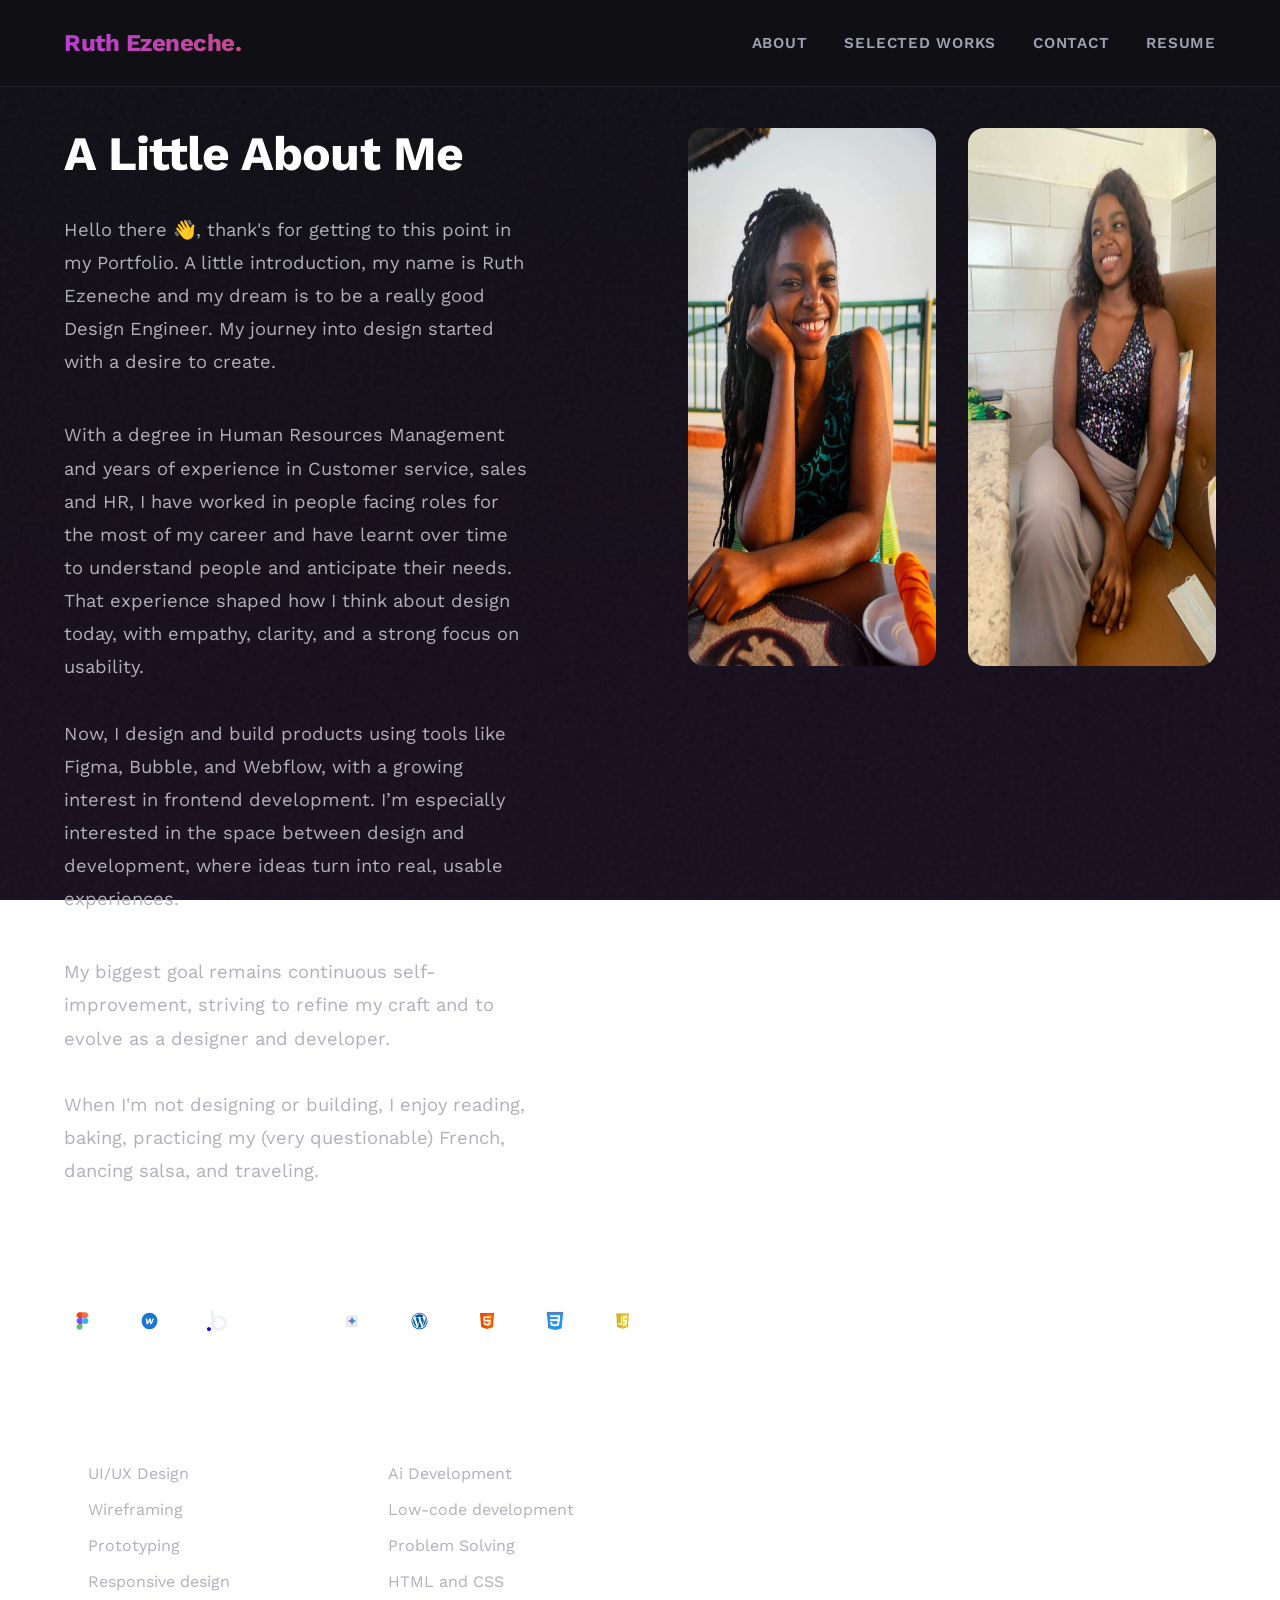
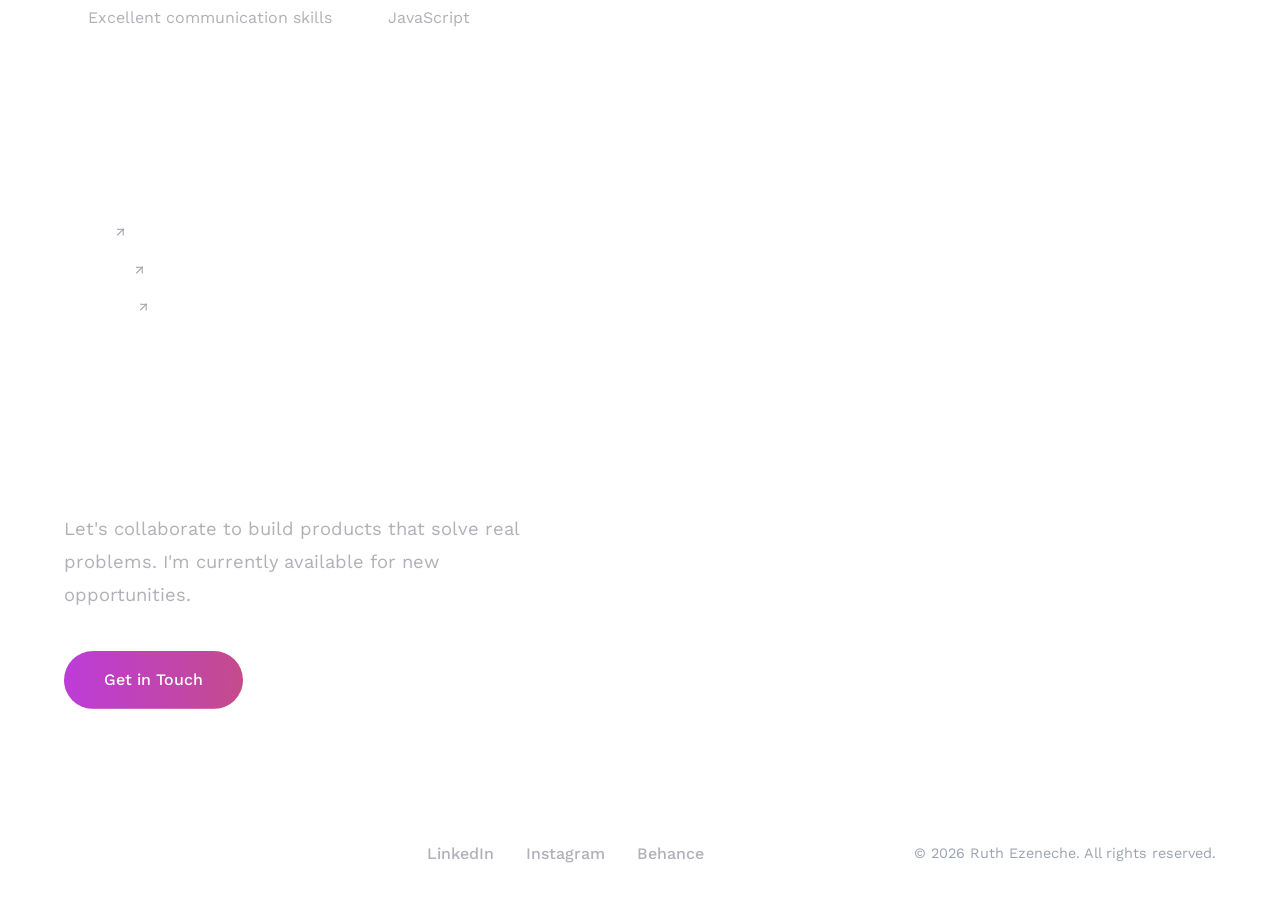
==== commit f1f9c4f4: "update skills" ====
--- a/about.html
+++ b/about.html
@@ -66,7 +66,7 @@
                             My biggest goal remains continuous self-improvement, striving to refine my craft and to
                             evolve as a designer and developer. <br><br>
 
-                            When I'm not designing or fighting with JavaScript, I enjoy reading, baking, practicing my
+                            When I'm not designing or building, I enjoy reading, baking, practicing my
                             (very questionable) French,
                             dancing salsa, and traveling.
 
@@ -124,11 +124,11 @@
 
                                 <ul class="skills-group">
 
-                                    <li>Ai Development (vibecoding)</li>
+                                    <li>Ai Development</li>
                                     <li>Low-code development</li>
                                     <li>Problem Solving</li>
                                     <li>HTML and CSS</li>
-                                    <li>JavaScript (learning)</li>
+                                    <li>JavaScript</li>
                                 </ul>
                             </div>
 
@@ -140,14 +140,15 @@
                                 <h3 class="detail-heading mb-0">Feel free to reach out!</h3>
                                 <div class="minimal-contact-line"></div>
                             </div>
-                            
+
                             <ul class="minimal-contact-list">
                                 <li>
                                     <a onclick="copyEmail(event)" class="minimal-contact-link">Email <span>↗</span></a>
                                     <span id="email-feedback" class="copy-feedback">Copied to clipboard!</span>
                                 </li>
                                 <li><a href="#" class="minimal-contact-link">Resume <span>↗</span></a></li>
-                                <li><a href="https://www.linkedin.com/in/ruth-ezeneche/" target="_blank" class="minimal-contact-link">Linkedin <span>↗</span></a></li>
+                                <li><a href="https://www.linkedin.com/in/ruth-ezeneche/" target="_blank"
+                                        class="minimal-contact-link">Linkedin <span>↗</span></a></li>
                             </ul>
                             <script>
                                 function copyEmail(e) {
--- a/style.css
+++ b/style.css
@@ -176,7 +176,7 @@
 .hero-subtitle {
     font-size: 1.125rem;
     color: var(--text-secondary);
-    max-width: 60%;
+    max-width: 80%;
     margin-bottom: 3.5rem;
     font-weight: 400;
 }
